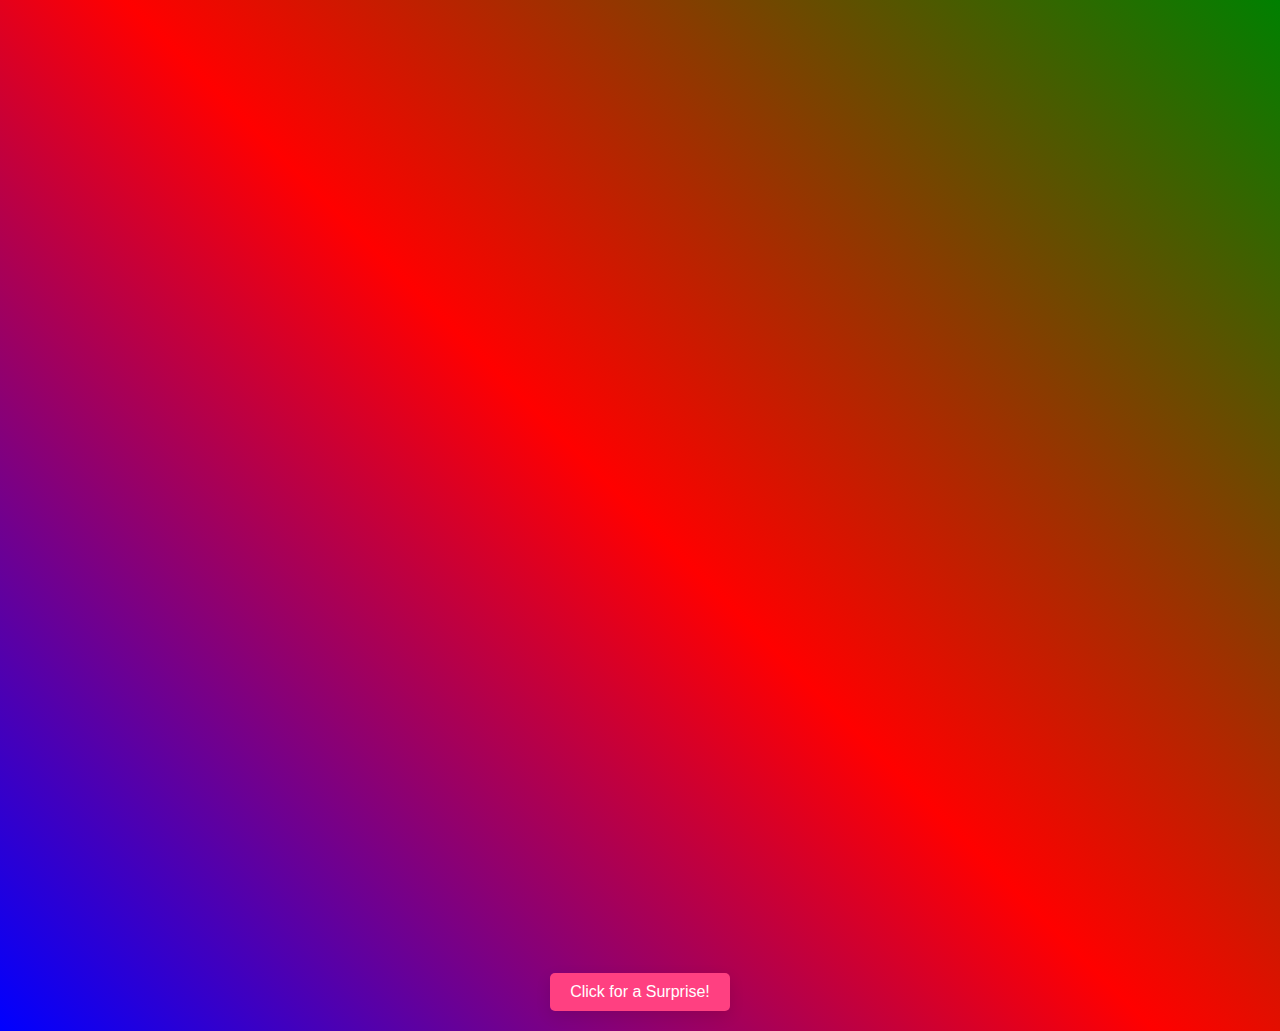
==== index.html @ ecfd464d "Update index.html" ====
<!DOCTYPE html>
<html lang="en">
<head>
    <meta charset="UTF-8">
    <meta name="viewport" content="width=device-width, initial-scale=1.0">
    <title>Happy Birthday Mummy!</title>
    <link rel="stylesheet" href="style.css">
</head>
<body>
    <div class="container">
        <header class="header">
            <h1>Happy Birthday, Mummy!</h1>
            <p>You are the best mummy in the world! We love you so much!</p>
        </header>
        <section class="countdown">
            <h2>Countdown to Your Special Day!</h2>
            <div id="countdown-timer">

                <div><span id="hours"></span> Hours</div>
                <div><span id="minutes"></span> Minutes</div>
                <div><span id="seconds"></span> Seconds</div>
            </div>
        </section>
        <section class="gallery">
            <h2>Photo Gallery</h2>
            <div class="gallery-images">
                <img src="images/photo1.png" alt="Photo 1">
                <img src="images/photo2.png" alt="Photo 2">
                <img src="images/photo3.png" alt="Photo 3">
                <img src="images/photo4.png" alt="Photo 4">
            </div>
        </section>
        <section class="message">
            <h2>Special Message</h2>
            <p>Dear Mom,</p>
            <p>Thank you for always being there for us. Your love, support, and guidance mean the world to us. We hope your day is filled with joy, laughter, and everything you love.</p>
            <p>With all our love,</p>
            <p>Your Family</p>
        </section>
        <button id="surpriseButton">Click for a Surprise!</button>
        <div id="surprise" class="hidden">
            <p>🎉 Surprise! 🎉</p>
            <p>You're the best mom ever!, Thank You Very Much ♥️, Chears-🍺</p>
        </div>
    </div>
    <div id="photoModal" class="modal hidden">
        <span class="close">&times;</span>
        <img class="modal-content" id="modalImage">
        <div id="caption"></div>
    </div>
    <script src="script.js"></script>
</body>
</html>
---- style.css ----
/* Reset default browser styles */
* {
    margin: 0;
    padding: 0;
    box-sizing: border-box;
}

body {
    font-family: 'Arial', sans-serif;
    background: linear-gradient(45deg, blue, red, green);
    color: #fff;
    text-align: center;
    overflow-x: hidden;
    scroll-behavior: smooth; /* Add smooth scrolling */
}

.container {
    max-width: 1200px;
    margin: 0 auto;
    padding: 20px;
}

.header, .countdown, .gallery, .message {
    padding: 20px;
    background: rgba(255, 255, 255, 0.1);
    border-radius: 10px;
    margin-bottom: 30px;
    box-shadow: 0 5px 15px rgba(0, 0, 0, 0.1);
    opacity: 0; /* Initially hidden */
    transform: translateY(20px); /* Initially positioned for animation */
    transition: opacity 1s ease, transform 1s ease;
}

.header h1 {
    font-size: 2.5em;
    margin-bottom: 10px;
}

.header p {
    font-size: 1.2em;
}

.countdown h2, .gallery h2, .message h2 {
    margin-bottom: 20px;
    font-size: 2em;
}

#countdown-timer {
    display: flex;
    justify-content: center;
    flex-wrap: wrap;
    gap: 10px;
    font-size: 1.25em;
}

#countdown-timer div {
    background: rgba(255, 255, 255, 0.1);
    padding: 20px;
    border-radius: 10px;
    flex: 1 1 80px;
    max-width: 110px;
    box-shadow: 0 5px 15px rgba(0, 0, 0, 0.1);
    text-align: center;
}

.gallery-images {
    display: flex;
    justify-content: center;
    flex-wrap: wrap;
    gap: 10px;
}

.gallery-images img {
    width: 100px;
    height: 100px;
    object-fit: cover;
    border-radius: 10px;
    box-shadow: 0 5px 15px rgba(0, 0, 0, 0.1);
    transition: transform 0.3s;
}

.gallery-images img:hover {
    transform: scale(1.05);
}

button {
    margin-top: 20px;
    padding: 10px 20px;
    font-size: 1em;
    border: none;
    background: #ff4081;
    border-radius: 5px;
    cursor: pointer;
    transition: background-color 0.3s;
    color: #fff;
    box-shadow: 0 5px 15px rgba(0, 0, 0, 0.1);
}

button:hover {
    background-color: #ff1a75;
}

#surprise {
    margin-top: 20px;
    font-size: 1.5em;
    color: #ffeb3b;
    animation: bounceIn 2s;
}

.hidden {
    display: none;
}

.fade-in {
    opacity: 1;
    transform: translateY(0);
}

.fade-out {
    opacity: 0;
    transform: translateY(-20px);
}

/* Media Queries */
@media (min-width: 600px) {
    .header h1 {
        font-size: 3em;
    }
    .gallery-images img {
        width: 150px;
        height: 150px;
    }
}

@media (min-width: 900px) {
    .header h1 {
        font-size: 4em;
    }
    .gallery-images img {
        width: 200px;
        height: 200px;
    }
    #countdown-timer div {
        flex: 1 1 150px;
    }
}

/* Keyframe Animations */
@keyframes bounceIn {
    from {
        opacity: 0;
        transform: scale(0.3);
    }
    to {
        opacity: 1;
        transform: scale(1);
    }
}

audio {
    display: none; /* Hide the audio player */
}
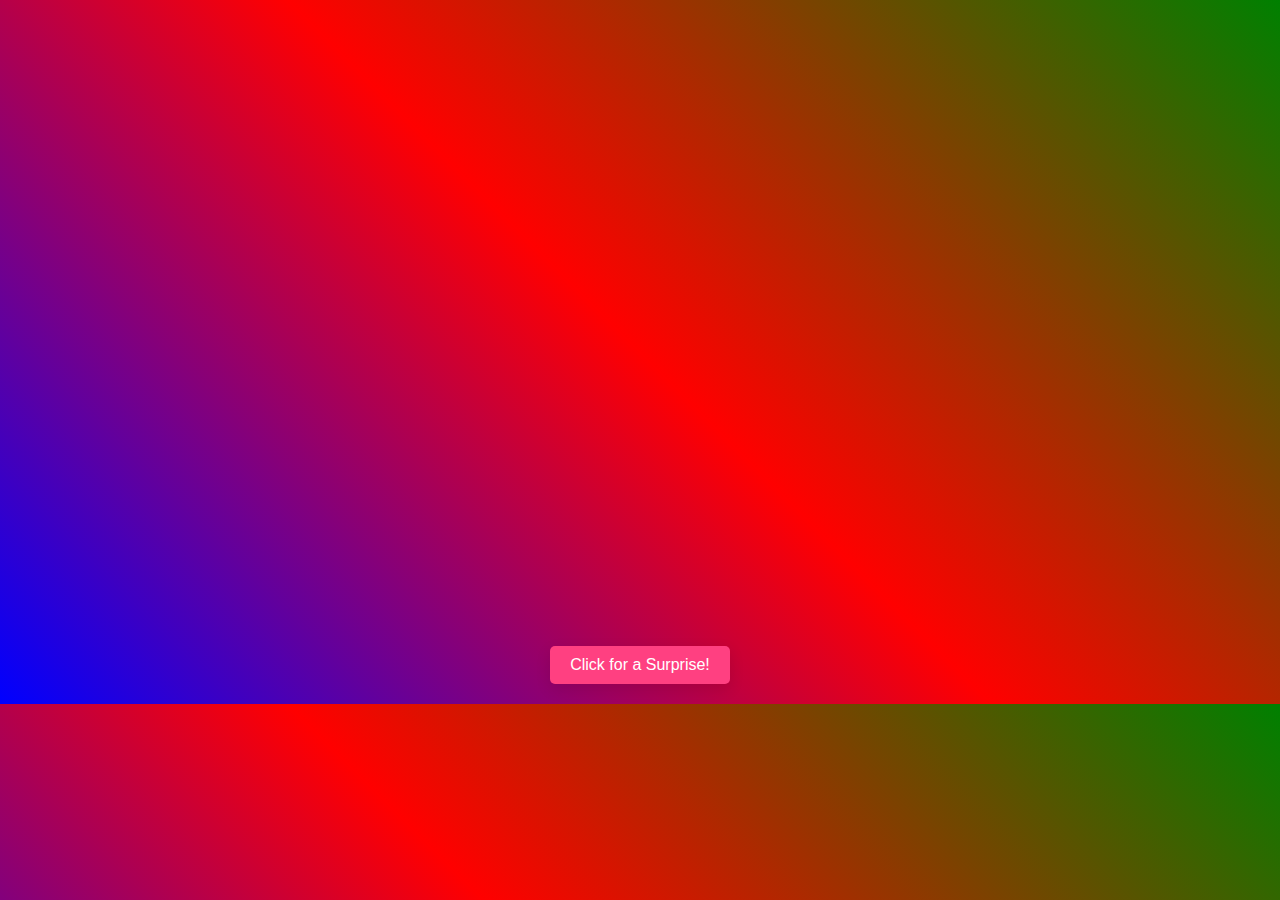
==== commit 4b9d02d1: "Update index.html" ====
--- a/index.html
+++ b/index.html
@@ -4,7 +4,220 @@
     <meta charset="UTF-8">
     <meta name="viewport" content="width=device-width, initial-scale=1.0">
     <title>Happy Birthday Mummy!</title>
-    <link rel="stylesheet" href="style.css">
+    <style>
+        /* Reset default browser styles */
+* {
+    margin: 0;
+    padding: 0;
+    box-sizing: border-box;
+}
+
+body {
+    font-family: 'Arial', sans-serif;
+    background: linear-gradient(45deg, blue, red, green);
+    color: #fff;
+    text-align: center;
+    overflow-x: hidden;
+    scroll-behavior: smooth; /* Add smooth scrolling */
+}
+
+.container {
+    max-width: 1200px;
+    margin: 0 auto;
+    padding: 20px;
+}
+
+.header, .countdown, .gallery, .message {
+    padding: 20px;
+    background: rgba(255, 255, 255, 0.1);
+    border-radius: 10px;
+    margin-bottom: 30px;
+    box-shadow: 0 5px 15px rgba(0, 0, 0, 0.1);
+    opacity: 0; /* Initially hidden */
+    transform: translateY(20px); /* Initially positioned for animation */
+    transition: opacity 1s ease, transform 1s ease;
+}
+
+.header h1 {
+    font-size: 2.5em;
+    margin-bottom: 10px;
+}
+
+.header p {
+    font-size: 1.2em;
+}
+
+.countdown h2, .gallery h2, .message h2 {
+    margin-bottom: 20px;
+    font-size: 2em;
+}
+
+#countdown-timer {
+    display: flex;
+    justify-content: center;
+    flex-wrap: wrap;
+    gap: 10px;
+    font-size: 1.25em;
+}
+
+#countdown-timer div {
+    background: rgba(255, 255, 255, 0.1);
+    padding: 20px;
+    border-radius: 10px;
+    flex: 1 1 80px;
+    max-width: 110px;
+    box-shadow: 0 5px 15px rgba(0, 0, 0, 0.1);
+    text-align: center;
+}
+
+.gallery-images {
+    display: flex;
+    justify-content: center;
+    flex-wrap: wrap;
+    gap: 10px;
+}
+
+.gallery-images img {
+    width: 100px;
+    height: 100px;
+    object-fit: cover;
+    border-radius: 10px;
+    box-shadow: 0 5px 15px rgba(0, 0, 0, 0.1);
+    transition: transform 0.3s;
+}
+
+.gallery-images img:hover {
+    transform: scale(1.05);
+}
+
+button {
+    margin-top: 20px;
+    padding: 10px 20px;
+    font-size: 1em;
+    border: none;
+    background: #ff4081;
+    border-radius: 5px;
+    cursor: pointer;
+    transition: background-color 0.3s;
+    color: #fff;
+    box-shadow: 0 5px 15px rgba(0, 0, 0, 0.1);
+}
+
+button:hover {
+    background-color: #ff1a75;
+}
+
+#surprise {
+    margin-top: 20px;
+    font-size: 1.5em;
+    color: #ffeb3b;
+    animation: bounceIn 2s;
+}
+
+.hidden {
+    display: none;
+}
+
+.fade-in {
+    opacity: 1;
+    transform: translateY(0);
+}
+
+.fade-out {
+    opacity: 0;
+    transform: translateY(-20px);
+}
+
+/* Media Queries */
+@media (min-width: 600px) {
+    .header h1 {
+        font-size: 3em;
+    }
+    .gallery-images img {
+        width: 150px;
+        height: 150px;
+    }
+}
+
+@media (min-width: 900px) {
+    .header h1 {
+        font-size: 4em;
+    }
+    .gallery-images img {
+        width: 200px;
+        height: 200px;
+    }
+    #countdown-timer div {
+        flex: 1 1 150px;
+    }
+}
+
+/* Keyframe Animations */
+@keyframes bounceIn {
+    from {
+        opacity: 0;
+        transform: scale(0.3);
+    }
+    to {
+        opacity: 1;
+        transform: scale(1);
+    }
+}
+
+audio {
+    display: none; /* Hide the audio player */
+}
+
+.modal {
+    display: none; /* Hidden by default */
+    position: fixed; /* Stay in place */
+    z-index: 1; /* Sit on top */
+    left: 0;
+    top: 0;
+    width: 100%; /* Full width */
+    height: 100%; /* Full height */
+    overflow: auto; /* Enable scroll if needed */
+    background-color: rgb(0,0,0); /* Fallback color */
+    background-color: rgba(0,0,0,0.8); /* Black w/ opacity */
+    align-self: center;
+    justify-self: center;
+    align-content: center;
+}
+
+.modal-content {
+    margin: auto;
+    display: block;
+    width: 80%;
+    max-width: 700px;
+    align-self: center;
+    justify-self: center;
+}
+
+#caption {
+    margin: auto;
+    display: block;
+    width: 80%;
+    max-width: 700px;
+    color: #ccc;
+    text-align: center;
+}
+
+.close {
+    position: absolute;
+    top: 15px;
+    right: 35px;
+    color: #f1f1f1;
+    font-size: 40px;
+    font-weight: bold;
+}
+
+.close:hover,
+.close:focus {
+    color: #bbb;
+    text-decoration: none;
+    cursor: pointer;
+}
+    </style>
 </head>
 <body>
     <div class="container">
@@ -19,15 +232,6 @@
                 <div><span id="hours"></span> Hours</div>
                 <div><span id="minutes"></span> Minutes</div>
                 <div><span id="seconds"></span> Seconds</div>
-            </div>
-        </section>
-        <section class="gallery">
-            <h2>Photo Gallery</h2>
-            <div class="gallery-images">
-                <img src="images/photo1.png" alt="Photo 1">
-                <img src="images/photo2.png" alt="Photo 2">
-                <img src="images/photo3.png" alt="Photo 3">
-                <img src="images/photo4.png" alt="Photo 4">
             </div>
         </section>
         <section class="message">
@@ -40,7 +244,7 @@
         <button id="surpriseButton">Click for a Surprise!</button>
         <div id="surprise" class="hidden">
             <p>🎉 Surprise! 🎉</p>
-            <p>You're the best mom ever!, Thank You Very Much ♥️, Chears-🍺</p>
+            <p>You're the best mom ever!, Thank You Very Much ♥️, Cheers-🍺</p>
         </div>
     </div>
     <div id="photoModal" class="modal hidden">
@@ -48,6 +252,102 @@
         <img class="modal-content" id="modalImage">
         <div id="caption"></div>
     </div>
-    <script src="script.js"></script>
+    <script>
+        document.addEventListener('DOMContentLoaded', (event) => {
+    const birthday = new Date('July 31, 2024 00:00:00').getTime();
+    const countdownElements = document.querySelectorAll('.header, .countdown, .gallery, .message');
+    
+    // Create a single instance of the Audio object and set it to loop
+    let sound = new Audio('music.wav');
+    sound.loop = true; // Enable looping
+    let musicPlaying = false; // To track whether the music is playing
+
+    function updateCountdown() {
+        const now = new Date().getTime();
+        const distance = birthday - now;
+
+        const days = Math.floor(distance / (1000 * 60 * 60 * 24));
+        const hours = Math.floor((distance % (1000 * 60 * 60 * 24)) / (1000 * 60 * 60));
+        const minutes = Math.floor((distance % (1000 * 60 * 60)) / (1000 * 60));
+        const seconds = Math.floor((distance % (1000 * 60)) / 1000);
+
+        document.getElementById('hours').innerText = hours;
+        document.getElementById('minutes').innerText = minutes;
+        document.getElementById('seconds').innerText = seconds;
+
+        if (distance < 0) {
+            clearInterval(countdownInterval);
+            document.getElementById('countdown-timer').innerText = "Happy Birthday!";
+        }
+    }
+
+    function checkVisibility() {
+        const windowHeight = window.innerHeight;
+
+        countdownElements.forEach(element => {
+            const rect = element.getBoundingClientRect();
+            if (rect.top <= windowHeight && rect.bottom >= 0) {
+                element.classList.add('fade-in');
+                element.classList.remove('fade-out');
+            } else {
+                element.classList.add('fade-out');
+                element.classList.remove('fade-in');
+            }
+        });
+    }
+
+    updateCountdown();
+    const countdownInterval = setInterval(updateCountdown, 1000);
+
+    window.addEventListener('scroll', checkVisibility);
+    checkVisibility();
+
+    // Play background music if not already playing
+    if (!musicPlaying) {
+        sound.play().catch(error => {
+            console.log('Audio playback failed:', error);
+        });
+        musicPlaying = true;
+    }
+
+    // Image click event to open modal
+    const images = document.querySelectorAll('.gallery-images img');
+    const modal = document.getElementById('photoModal');
+    const modalImg = document.getElementById('modalImage');
+    const captionText = document.getElementById('caption');
+    const closeModal = document.querySelector('.close');
+
+    images.forEach(img => {
+        img.addEventListener('click', (event) => {
+            modal.style.display = "block";
+            modalImg.src = event.target.src;
+            //captionText.innerHTML = event.target.alt;
+        });
+    });
+
+    closeModal.addEventListener('click', () => {
+        modal.style.display = "none";
+    });
+
+    window.addEventListener('click', (event) => {
+        if (event.target === modal) {
+            modal.style.display = "none";
+        }
+    });
+    document.getElementById('surpriseButton').addEventListener('click', () => {
+        showSurprise();
+        sound.play()
+        // Check if the audio is already playing before trying to play it
+        // If it's already playing, no need to play again
+    });
+});
+
+
+
+function showSurprise() {
+    document.getElementById('surprise').classList.remove('hidden');
+}
+
+    </script>
 </body>
 </html>
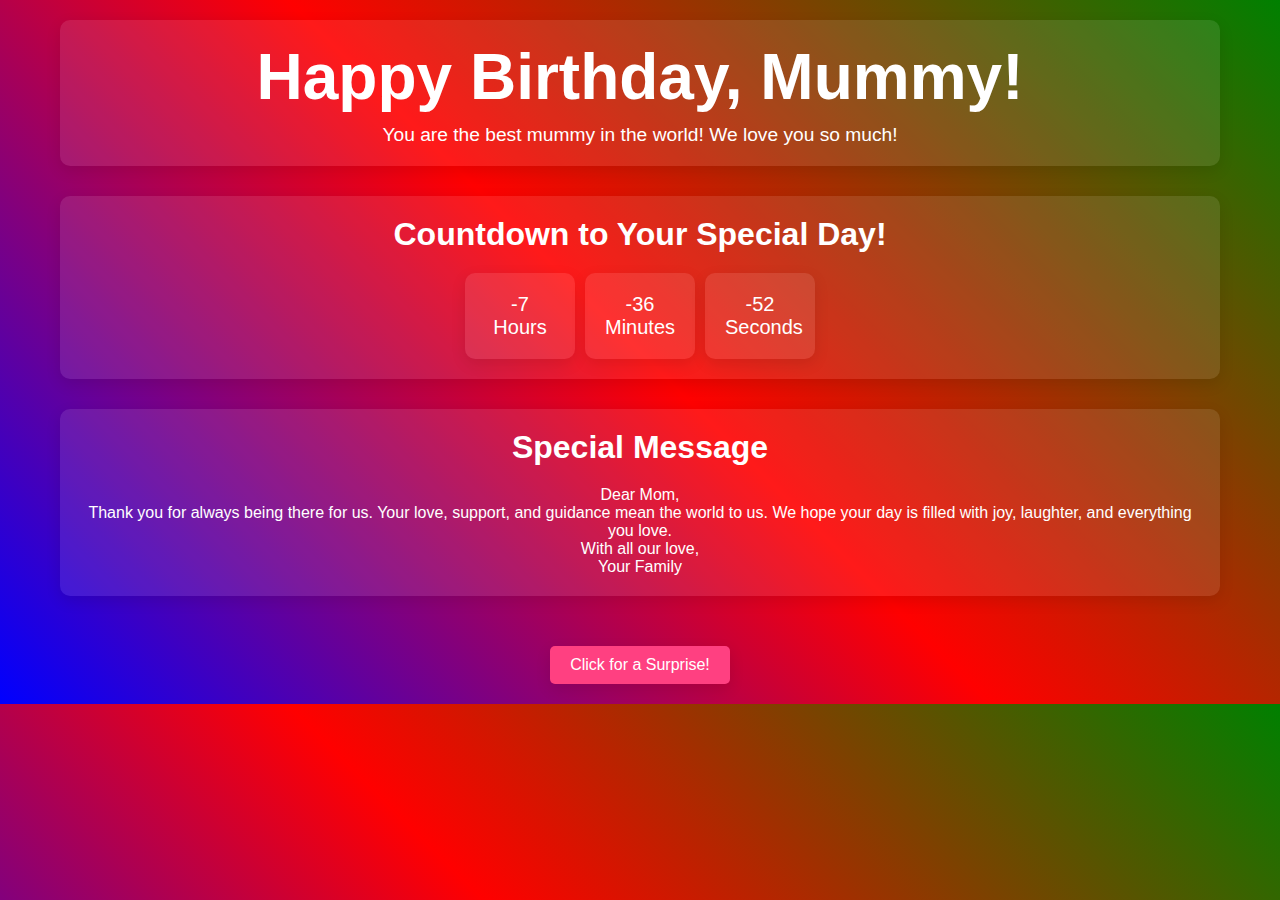
==== commit 3281c345: "Update index.html" ====
--- a/index.html
+++ b/index.html
@@ -275,10 +275,7 @@
         document.getElementById('minutes').innerText = minutes;
         document.getElementById('seconds').innerText = seconds;
 
-        if (distance < 0) {
-            clearInterval(countdownInterval);
-            document.getElementById('countdown-timer').innerText = "Happy Birthday!";
-        }
+        
     }
 
     function checkVisibility() {
